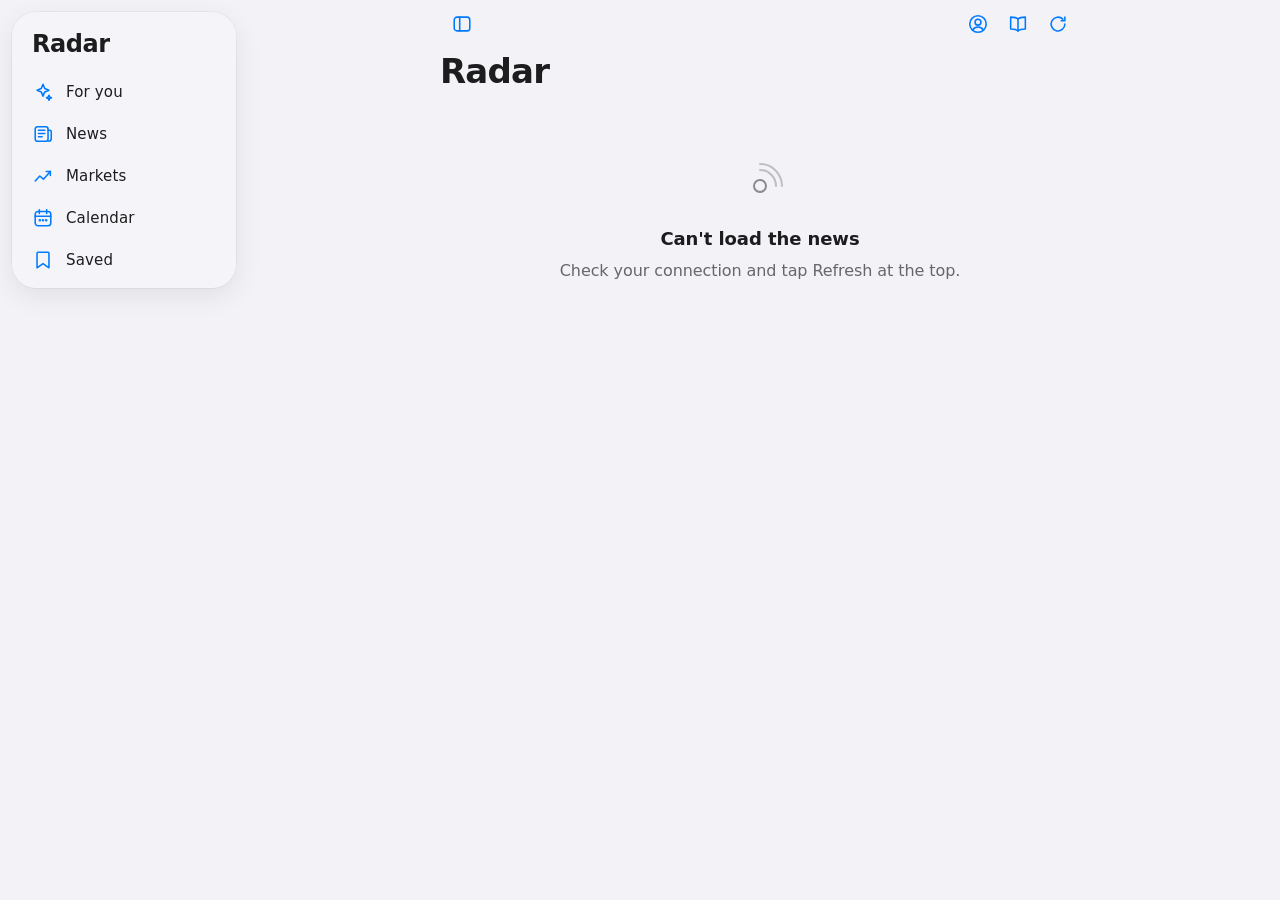
==== sito/index.html @ 222de19c "Radar: prima pubblicazione" ====
<!DOCTYPE html>
<html lang="it">
<head>
<meta charset="utf-8">
<meta name="viewport" content="width=device-width, initial-scale=1, viewport-fit=cover">
<meta name="theme-color" content="#f2f2f7">
<meta name="referrer" content="no-referrer">
<meta name="apple-mobile-web-app-capable" content="yes">
<meta name="mobile-web-app-capable" content="yes">
<meta name="apple-mobile-web-app-status-bar-style" content="default">
<meta name="apple-mobile-web-app-title" content="Radar">
<meta name="description" content="Finanza, economia, AI, tecnologia e scienza: le notizie che contano, scelte per te.">
<title>Radar</title>
<link rel="manifest" href="manifest.webmanifest">
<link rel="icon" href="icona.svg" type="image/svg+xml">
<link rel="apple-touch-icon" href="icona-180.png">
<link rel="stylesheet" href="stile.css">
<script>/* prima del disegno: se la barra laterale era chiusa, la pagina parte già senza */try{if(localStorage.getItem("radar.lateraleChiusa")==="true")document.documentElement.classList.add("senza-laterale")}catch(e){}
/* e già chiara o scura: "radar.aspetto" = chiaro | scuro, se manca segue il dispositivo (vedi aspetto in app.js) */(function(){var a=null;try{a=localStorage.getItem("radar.aspetto")}catch(e){}var s=a==="chiaro"||a==="scuro"?a:(matchMedia("(prefers-color-scheme: dark)").matches?"scuro":"chiaro");document.documentElement.setAttribute("data-aspetto",s);document.querySelector('meta[name="theme-color"]').setAttribute("content",s==="scuro"?"#000000":"#f2f2f7")})();</script>
</head>
<body>
<div class="app">
  <nav class="tabbar" id="sezioni" aria-label="Sezioni">
    <a class="tab premibile" href="#per-te" data-vista="per-te">
      <svg viewBox="0 0 24 24" fill="none" stroke="currentColor" stroke-width="1.7" stroke-linecap="round" stroke-linejoin="round" aria-hidden="true"><path d="M12 3.5l1.9 4.6 4.6 1.9-4.6 1.9L12 16.5l-1.9-4.6L5.5 10l4.6-1.9z"/><path d="M18.5 15.5l.8 1.9 1.9.8-1.9.8-.8 1.9-.8-1.9-1.9-.8 1.9-.8z"/></svg>
      <span>Per te</span>
    </a>
    <a class="tab premibile" href="#notizie" data-vista="notizie">
      <svg viewBox="0 0 24 24" fill="none" stroke="currentColor" stroke-width="1.7" stroke-linecap="round" stroke-linejoin="round" aria-hidden="true"><rect x="3.5" y="4" width="14" height="16" rx="2.5"/><path d="M17.5 8h2a1.5 1.5 0 0 1 1.5 1.5V17a3 3 0 0 1-3 3"/><path d="M7 8h7M7 11.5h7M7 15h4"/></svg>
      <span>Notizie</span>
    </a>
    <a class="tab premibile" href="#mercati" data-vista="mercati">
      <svg viewBox="0 0 24 24" fill="none" stroke="currentColor" stroke-width="1.7" stroke-linecap="round" stroke-linejoin="round" aria-hidden="true"><path d="M3.5 17.5l5-5.5 4 3.5 7.5-8.5"/><path d="M15.5 7h4.5v4.5"/></svg>
      <span>Mercati</span>
    </a>
    <a class="tab premibile" href="#agenda" data-vista="agenda">
      <svg viewBox="0 0 24 24" fill="none" stroke="currentColor" stroke-width="1.7" stroke-linecap="round" stroke-linejoin="round" aria-hidden="true"><rect x="3.5" y="5" width="17" height="15.5" rx="3"/><path d="M3.5 10h17M8 3v4M16 3v4"/><circle cx="8.5" cy="14.5" r=".6" fill="currentColor"/><circle cx="12" cy="14.5" r=".6" fill="currentColor"/><circle cx="15.5" cy="14.5" r=".6" fill="currentColor"/></svg>
      <span>Agenda</span>
    </a>
    <a class="tab premibile" href="#salvate" data-vista="salvate">
      <svg viewBox="0 0 24 24" fill="none" stroke="currentColor" stroke-width="1.7" stroke-linecap="round" stroke-linejoin="round" aria-hidden="true"><path d="M6.5 3.5h11a1 1 0 0 1 1 1v16l-6.5-4.5-6.5 4.5v-16a1 1 0 0 1 1-1z"/></svg>
      <span>Salvate</span>
    </a>
  </nav>

  <div class="colonna">
    <header class="barra" id="barra">
      <div class="barra-sx"></div>
      <div class="barra-titolo" id="barra-titolo" aria-hidden="true"></div>
      <div class="barra-azioni">
        <button class="tondo premibile" id="apri-profilo" aria-label="Il tuo Radar: temi, mercati e impostazioni" title="Il tuo Radar">
          <svg viewBox="0 0 24 24" fill="none" stroke="currentColor" stroke-width="1.7" stroke-linecap="round" stroke-linejoin="round" aria-hidden="true"><circle cx="12" cy="12" r="9"/><circle cx="12" cy="10" r="3.2"/><path d="M6.2 18.4c1.3-2.1 3.4-3.2 5.8-3.2s4.5 1.1 5.8 3.2"/></svg>
        </button>
        <button class="tondo premibile" id="apri-glossario" aria-label="Glossario" title="Glossario">
          <svg viewBox="0 0 24 24" fill="none" stroke="currentColor" stroke-width="1.7" stroke-linecap="round" stroke-linejoin="round" aria-hidden="true"><path d="M12 6.5C10.5 5 8 4.5 4 4.5v13c4 0 6.5.5 8 2 1.5-1.5 4-2 8-2v-13c-4 0-6.5.5-8 2z"/><path d="M12 6.5v13"/></svg>
        </button>
        <button class="tondo premibile" id="aggiorna" aria-label="Aggiorna" title="Aggiorna">
          <svg viewBox="0 0 24 24" fill="none" stroke="currentColor" stroke-width="1.7" stroke-linecap="round" stroke-linejoin="round" aria-hidden="true"><path d="M19.5 12a7.5 7.5 0 1 1-2.2-5.3"/><path d="M19.5 4.5v4h-4"/></svg>
        </button>
      </div>
    </header>
    <main id="vista" tabindex="-1"></main>
  </div>
</div>

<div class="velo" id="velo" hidden></div>
<section class="foglio" id="foglio" role="dialog" aria-modal="true" aria-labelledby="foglio-titolo" tabindex="-1" hidden>
  <div class="presa" aria-hidden="true"></div>
  <div class="testa-foglio">
    <h2 id="foglio-titolo"></h2>
    <button class="chiudi premibile" id="chiudi-foglio" aria-label="Chiudi">
      <svg viewBox="0 0 14 14" fill="none" stroke="currentColor" stroke-width="2" stroke-linecap="round" aria-hidden="true"><path d="M3 3l8 8M11 3l-8 8"/></svg>
    </button>
  </div>
  <div class="contenuto" id="foglio-contenuto"></div>
</section>

<div class="avviso" id="avviso" role="status" aria-live="polite"><span id="avviso-testo"></span><button id="avviso-azione" hidden>Annulla</button></div>

<script src="app.js" type="module"></script>
</body>
</html>
---- sito/stile.css ----
/* Radar · stile
   Colori di sistema Apple (chiaro/scuro), font di sistema, materiali traslucidi per le barre.
   Chiaro o scuro lo decide l'attributo data-aspetto su <html> ("chiaro" | "scuro"), messo già prima del disegno
   da index.html: in Tu → Aspetto si sceglie Automatico (segue il dispositivo), Chiaro o Scuro.
   Per una regola solo-scura si scrive :root[data-aspetto="scuro"] …, non @media (prefers-color-scheme).
   Tutte le misure in rem: se il telefono ha il testo più grande, cresce anche l'impaginazione. */

:root {
  color-scheme: light;
  --bg: #f2f2f7;
  --card: #ffffff;
  --card-premuta: #e9e9ee;
  --riempi: rgba(120, 120, 128, 0.12);
  --riempi-2: rgba(120, 120, 128, 0.2);
  --testo: #1d1d1f;
  --testo-2: #66666b;
  --testo-3: #8a8a8f;
  --sep: rgba(60, 60, 67, 0.16);
  --accento: #007aff;
  --accento-tinta: rgba(0, 122, 255, 0.1);
  --su: #1f8a3c;
  --su-tinta: rgba(52, 199, 89, 0.14);
  --giu: #d70015;
  --giu-tinta: rgba(255, 59, 48, 0.12);
  --materiale: rgba(246, 246, 249, 0.74);
  --materiale-bordo: rgba(0, 0, 0, 0.08);
  --ombra-card: 0 1px 2px rgba(0, 0, 0, 0.04), 0 0 0 0.5px rgba(0, 0, 0, 0.04);
  --ombra-foglio: 0 -10px 40px rgba(0, 0, 0, 0.18);
  --finanza: #248a3d;
  --economia: #c93400;
  --ai: #5e5ce6;
  --tech: #0071a4;
  --scienza: #d30f45;
  --salva: #007aff;
  --nascondi: #8e8e93;

  --font: -apple-system, BlinkMacSystemFont, "SF Pro Text", "Segoe UI Variable Text", "Segoe UI", system-ui, sans-serif;
  --font-titoli: -apple-system, BlinkMacSystemFont, "SF Pro Display", "Segoe UI Variable Display", "Segoe UI", system-ui, sans-serif;
  --raggio: 1.125rem;
  --colonna: 42rem;
  --tabbar-h: 3.25rem;
  --curva: cubic-bezier(0.2, 0.8, 0.2, 1);
}

:root[data-aspetto="scuro"] {
    color-scheme: dark;
    --bg: #000000;
    --card: #1c1c1e;
    --card-premuta: #2c2c2e;
    --riempi: rgba(118, 118, 128, 0.24);
    --riempi-2: rgba(118, 118, 128, 0.36);
    --testo: #f5f5f7;
    --testo-2: #a1a1a6;
    --testo-3: #7c7c80;
    --sep: rgba(84, 84, 88, 0.55);
    --accento: #0a84ff;
    --accento-tinta: rgba(10, 132, 255, 0.18);
    --su: #30d158;
    --su-tinta: rgba(48, 209, 88, 0.16);
    --giu: #ff453a;
    --giu-tinta: rgba(255, 69, 58, 0.16);
    --materiale: rgba(22, 22, 24, 0.72);
    --materiale-bordo: rgba(255, 255, 255, 0.08);
    --ombra-card: none;
    --ombra-foglio: 0 -10px 40px rgba(0, 0, 0, 0.6);
    --finanza: #30d158;
    --economia: #ff9f0a;
    --ai: #7d7aff;
    --tech: #64d2ff;
    --scienza: #ff6482;
    --salva: #0a84ff;
    --nascondi: #636366;
}

* { box-sizing: border-box; }
html { -webkit-text-size-adjust: 100%; text-size-adjust: 100%; }
body {
  margin: 0;
  background: var(--bg);
  color: var(--testo);
  font: 1rem/1.47 var(--font);
  letter-spacing: -0.005em;
  -webkit-font-smoothing: antialiased;
  -webkit-tap-highlight-color: transparent;
  overscroll-behavior-y: none;
}
button, input { font: inherit; color: inherit; letter-spacing: inherit; }
button { background: none; border: 0; padding: 0; cursor: pointer; }
a { color: inherit; text-decoration: none; }
svg { display: block; }
[hidden] { display: none !important; }
:focus-visible { outline: 2px solid var(--accento); outline-offset: 2px; border-radius: 6px; }
.sr { position: absolute; width: 1px; height: 1px; overflow: hidden; clip: rect(0 0 0 0); white-space: nowrap; }

/* Risposta immediata alla pressione: entra subito, esce morbida */
.premibile { transition: transform 160ms var(--curva), background-color 160ms var(--curva), opacity 160ms var(--curva); }
.premibile:active { transform: scale(0.97); transition-duration: 0ms; }

/* ---------- struttura ---------- */

.colonna {
  max-width: var(--colonna);
  margin: 0 auto;
  padding: 0 1rem calc(var(--tabbar-h) + env(safe-area-inset-bottom) + 2rem);
  padding-left: max(1rem, env(safe-area-inset-left));
  padding-right: max(1rem, env(safe-area-inset-right));
}

/* Barra in alto: materiale traslucido, appare solo quando il contenuto ci scorre sotto */
.barra {
  position: sticky;
  top: 0;
  z-index: 20;
  margin: 0 -1rem;
  padding: calc(env(safe-area-inset-top) + 0.375rem) 1.25rem 0.375rem;
  display: grid;
  grid-template-columns: 1fr auto 1fr;
  align-items: center;
  min-height: calc(env(safe-area-inset-top) + 2.75rem);
}
/* Quando il contenuto ci scorre sotto, compare una capsula di materiale che galleggia, larga come le schede
   (bordo a 1rem). Le estremità sono concentriche ai pulsanti tondi: centro a 1.25rem + 1.125rem, raggio 1.375rem. */
.barra::before {
  content: "";
  position: absolute; z-index: -1;
  top: calc(env(safe-area-inset-top) + 0.125rem); bottom: 0.125rem; left: 1rem; right: 1rem;
  border-radius: 1.375rem;
  background: var(--materiale);
  -webkit-backdrop-filter: blur(20px) saturate(180%);
  backdrop-filter: blur(20px) saturate(180%);
  box-shadow: 0 0 0 0.5px var(--materiale-bordo), 0 4px 16px rgba(0, 0, 0, 0.08);
  opacity: 0;
  transform: scale(0.98);
  transition: opacity 200ms var(--curva), transform 200ms var(--curva);
  pointer-events: none;
}
.barra.sopra::before { opacity: 1; transform: none; }
.barra-titolo {
  grid-column: 2;
  font: 600 1.0625rem/1.2 var(--font-titoli);
  letter-spacing: -0.015em;
  opacity: 0;
  transform: translateY(0.25rem);
  transition: opacity 180ms var(--curva), transform 180ms var(--curva);
  white-space: nowrap;
}
.barra.compatta .barra-titolo { opacity: 1; transform: none; }
.barra-azioni { grid-column: 3; justify-self: end; display: flex; gap: 0.25rem; }
.barra-sx { grid-column: 1; justify-self: start; display: flex; }
.tondo {
  width: 2.25rem; height: 2.25rem;
  display: grid; place-items: center;
  border-radius: 50%;
  color: var(--accento);
}
.tondo:hover { background: var(--riempi); }
.tondo svg { width: 1.375rem; height: 1.375rem; }
.tondo.gira svg { animation: gira 0.9s linear infinite; }
@keyframes gira { to { transform: rotate(360deg); } }

/* Titolo grande, come le app di sistema: tracking negativo, interlinea stretta */
.intestazione { padding: 0.25rem 0 1rem; }
.intestazione h1 {
  margin: 0;
  font: 700 2.125rem/1.12 var(--font-titoli);
  letter-spacing: -0.024em;
}
.intestazione p { margin: 0.25rem 0 0; color: var(--testo-2); font-size: 0.9375rem; }
.intestazione .data { display: inline-block; }
.intestazione .data::first-letter { text-transform: uppercase; }

h2.sezione {
  display: flex; align-items: baseline; justify-content: space-between; gap: 1rem;
  margin: 1.75rem 0 0.75rem;
  font: 700 1.375rem/1.2 var(--font-titoli);
  letter-spacing: -0.018em;
}
h2.sezione .link { font: 400 0.9375rem/1 var(--font); letter-spacing: 0; color: var(--accento); }
h3.giorno {
  margin: 1.5rem 0 0.5rem 0.25rem;
  font-size: 0.8125rem; font-weight: 600;
  text-transform: uppercase; letter-spacing: 0.04em;
  color: var(--testo-2);
}

/* ---------- barra delle schede ---------- */

.tabbar {
  position: fixed; left: 0; right: 0; bottom: 0; z-index: 30;
  display: flex; justify-content: space-around;
  padding: 0.25rem max(0.5rem, env(safe-area-inset-right)) calc(env(safe-area-inset-bottom) + 0.25rem) max(0.5rem, env(safe-area-inset-left));
  background: var(--materiale);
  -webkit-backdrop-filter: blur(20px) saturate(180%);
  backdrop-filter: blur(20px) saturate(180%);
  border-top: 0.5px solid var(--materiale-bordo);
}
.tab {
  flex: 1; max-width: 6rem;
  display: flex; flex-direction: column; align-items: center; gap: 0.125rem;
  padding: 0.3125rem 0 0.125rem;
  color: var(--testo-3);
  font-size: 0.65625rem; font-weight: 500; letter-spacing: 0.01em;
  border-radius: 0.75rem;
}
.tab svg { width: 1.625rem; height: 1.625rem; }
.tab[aria-current="page"] { color: var(--accento); }
.tab { position: relative; }
.tab .pallino {
  position: absolute; top: 0.125rem; left: calc(50% + 0.375rem);
  min-width: 1.0625rem; height: 1.0625rem; padding: 0 0.3125rem;
  border-radius: 1rem; background: var(--accento); color: #fff;
  font-size: 0.6875rem; font-weight: 600; line-height: 1.0625rem; text-align: center;
}

/* Su PC e iPad in orizzontale le schede stanno a sinistra, in un pannello di materiale che galleggia come la
   capsula della barra in alto: staccato dai bordi, alto quanto il suo contenuto, spigoli molto tondi. Le schede
   dentro hanno il raggio concentrico: 1.5rem del pannello meno 0.5rem di margine = 1rem. */
@media (min-width: 64rem) {
  .tabbar {
    top: calc(env(safe-area-inset-top) + 0.75rem); bottom: auto; left: 0.75rem; right: auto; width: 14rem;
    flex-direction: column; justify-content: flex-start; gap: 0.125rem;
    padding: 1rem 0.5rem 0.5rem;
    border: 0;
    border-radius: 1.5rem;
    box-shadow: 0 0 0 0.5px var(--materiale-bordo), 0 8px 28px rgba(0, 0, 0, 0.08);
  }
  :root[data-aspetto="scuro"] .tabbar { box-shadow: 0 0 0 0.5px var(--materiale-bordo), 0 8px 28px rgba(0, 0, 0, 0.5); }
  .tabbar::before {
    content: "Radar";
    padding: 0.25rem 0.75rem 0.875rem;
    font: 700 1.5rem/1 var(--font-titoli); letter-spacing: -0.02em; color: var(--testo);
  }
  .tab {
    flex: none; max-width: none;
    flex-direction: row; gap: 0.75rem;
    padding: 0.5625rem 0.75rem;
    border-radius: 1rem;
    font-size: 0.9375rem; color: var(--testo);
  }
  .tab svg { width: 1.375rem; height: 1.375rem; color: var(--accento); }
  .tab:hover { background: var(--riempi); }
  .tab[aria-current="page"] { background: var(--accento); color: #fff; }
  .tab[aria-current="page"] svg { color: #fff; }
  .tab .pallino { position: static; margin: 0 0 0 auto; background: var(--riempi-2); color: var(--testo); }
  .tab[aria-current="page"] .pallino { background: rgba(255,255,255,0.25); color: #fff; }
  .app { padding-left: 15rem; }
  .colonna { padding-bottom: 3rem; }

  /* barra laterale nascosta: scivola fuori a sinistra e il contenuto si prende tutto lo spazio */
  .senza-laterale .tabbar { transform: translateX(calc(-100% - 1rem)); visibility: hidden; }
  .senza-laterale .app { padding-left: 0; }
  .anima-laterale .tabbar { transition: transform 300ms var(--curva), visibility 0s linear 0s; }
  .anima-laterale.senza-laterale .tabbar { transition: transform 300ms var(--curva), visibility 0s linear 300ms; }
  .anima-laterale .app { transition: padding-left 300ms var(--curva); }
  .senza-laterale .foglio { left: 0; }
  .senza-laterale .avviso { left: 50%; }
}
.solo-largo { display: none; }
@media (min-width: 64rem) { .solo-largo { display: grid; } }

/* Sul telefono (e sull'iPad in verticale) le schede stanno in una capsula di materiale che galleggia sopra il
   contenuto, come quella in alto: staccata dai bordi (1rem, come le schede), stretta al centro sugli schermi larghi,
   spigoli tondi quanto metà della sua altezza. Mentre scorri giù si fa da parte. */
@media (max-width: 63.999rem) {
  :root { --tabbar-h: 3.625rem; --tabbar-staccata: 0.5rem; }
  .tabbar {
    left: 0; right: 0; margin: 0 auto;
    bottom: calc(env(safe-area-inset-bottom) + var(--tabbar-staccata));
    width: min(calc(100% - 2rem - env(safe-area-inset-left) - env(safe-area-inset-right)), 28rem);
    height: var(--tabbar-h);
    padding: 0.25rem 0.375rem;
    border-top: 0;
    border-radius: calc(var(--tabbar-h) / 2);
    box-shadow: 0 0 0 0.5px var(--materiale-bordo), 0 8px 28px rgba(0, 0, 0, 0.12);
    align-items: stretch;
    transition: transform 260ms var(--curva);
  }
  :root[data-aspetto="scuro"] .tabbar { box-shadow: 0 0 0 0.5px var(--materiale-bordo), 0 8px 28px rgba(0, 0, 0, 0.55); }
  .tab { justify-content: center; border-radius: calc(var(--tabbar-h) / 2 - 0.25rem); }
  .tabbar-via .tabbar { transform: translateY(calc(100% + env(safe-area-inset-bottom) + var(--tabbar-staccata) + 1rem)); }
  .colonna { padding-bottom: calc(var(--tabbar-h) + var(--tabbar-staccata) + env(safe-area-inset-bottom) + 2rem); }
  html .avviso { bottom: calc(var(--tabbar-h) + var(--tabbar-staccata) + env(safe-area-inset-bottom) + 0.75rem); transition: bottom 260ms var(--curva); }
  .tabbar-via .avviso { bottom: calc(env(safe-area-inset-bottom) + 0.75rem); }
}

/* ---------- vista che entra ---------- */

.vista-entra { animation: entra 320ms var(--curva) both; }
@keyframes entra { from { opacity: 0; transform: translateY(0.5rem); } }

/* ---------- schede notizia ---------- */

.lista { display: flex; flex-direction: column; gap: 0.625rem; }
.card {
  position: relative;
  border-radius: var(--raggio);
  touch-action: pan-y;           /* lo scorrimento verticale resta al browser, l'orizzontale è nostro */
  isolation: isolate;
}
.card .dietro {
  position: absolute; inset: 0; z-index: -1;
  border-radius: var(--raggio);
  display: flex; align-items: center; justify-content: space-between;
  padding: 0 1.5rem;
  color: #fff; font-weight: 600; font-size: 0.9375rem;
  background: var(--salva);
  opacity: 0;
}
.card[data-lato="salva"] .dietro { opacity: 1; background: var(--salva); }
.card[data-lato="nascondi"] .dietro { opacity: 1; background: var(--nascondi); }
.card .dietro span { display: flex; align-items: center; gap: 0.5rem; transform: scale(calc(0.8 + 0.2 * var(--p, 0))); opacity: calc(0.4 + 0.6 * var(--p, 0)); transition: transform 120ms var(--curva); }
.card .dietro svg { width: 1.375rem; height: 1.375rem; }
.card[data-lato="salva"] .dietro .az-nascondi, .card[data-lato="nascondi"] .dietro .az-salva { visibility: hidden; }
.card.oltre .dietro span { transform: scale(1.12); }

.pannello {
  position: relative;
  background: var(--card);
  border-radius: var(--raggio);
  box-shadow: var(--ombra-card);
  padding: 0.875rem 1rem 0.9375rem;
  cursor: pointer;
  will-change: transform;
  transition: background-color 160ms var(--curva);
}
.pannello:active { background: var(--card-premuta); transition-duration: 0ms; }
.card-testa {
  display: flex; align-items: center; gap: 0.375rem;
  font-size: 0.8125rem; color: var(--testo-2);
  margin-bottom: 0.375rem;
  min-width: 0;
}
.mono {
  flex: none;
  width: 1.25rem; height: 1.25rem; border-radius: 0.375rem;
  display: grid; place-items: center;
  font-size: 0.6875rem; font-weight: 700; color: #fff;
  background: var(--c, var(--testo-3));
}
/* il logo vero sta su una piastrella bianca, come le icone delle app: così i loghi scuri si vedono anche al buio */
.mono.logo { background: #fff; overflow: hidden; box-shadow: 0 0 0 0.5px rgba(0, 0, 0, 0.12); }
.mono.logo img { width: 100%; height: 100%; object-fit: contain; display: block; }
.card-testa .fonte { font-weight: 600; color: var(--testo); white-space: nowrap; overflow: hidden; text-overflow: ellipsis; }
.card-testa time { white-space: nowrap; }
.etichetta {
  font-size: 0.625rem; font-weight: 700; letter-spacing: 0.04em;
  padding: 0.0625rem 0.3125rem; border-radius: 0.3125rem;
  background: var(--riempi); color: var(--testo-2);
}
.card-testa .segno { display: none; margin-left: auto; color: var(--salva); flex: none; }
.card-testa .segno svg { width: 1rem; height: 1rem; }
/* segnalibro sempre in vista sul telefono: 44 px da toccare, ma non allarga la riga */
.salva-tocco {
  position: relative; z-index: 1; flex: none;
  width: 2.75rem; height: 2.75rem; margin: -0.75rem -0.75rem -0.75rem auto;
  display: grid; place-items: center;
  color: var(--testo-3); border-radius: 50%;
}
.salva-tocco svg { width: 1.125rem; height: 1.125rem; transition: transform 160ms var(--curva); }
.salva-tocco:active svg { transform: scale(0.85); transition-duration: 0ms; }
.salva-tocco[aria-pressed="true"] { color: var(--salva); }
@media (hover: hover) and (pointer: fine) {
  .salva-tocco { display: none; }
  .card-testa .segno { display: inline-flex; }
}
.card-riga { display: flex; gap: 0.875rem; align-items: flex-start; }
.card-testi { flex: 1; min-width: 0; }
.card h3 {
  margin: 0;
  font: 600 1.0625rem/1.3 var(--font-titoli);
  letter-spacing: -0.012em;
  text-wrap: pretty;
}
.card h3 a::after { content: ""; position: absolute; inset: 0; border-radius: var(--raggio); }  /* tutta la scheda è il link */
.card p.sommario {
  margin: 0.3125rem 0 0;
  font-size: 0.9375rem; line-height: 1.42; color: var(--testo-2);
  display: -webkit-box; -webkit-line-clamp: 3; -webkit-box-orient: vertical; overflow: hidden;
}
.thumb {
  flex: none;
  width: 5.25rem; height: 5.25rem; border-radius: 0.75rem;
  object-fit: cover; background: var(--riempi);
}
.card.letta h3 { color: var(--testo-2); }
.card.letta .thumb { opacity: 0.6; }

.temi { display: flex; flex-wrap: wrap; gap: 0.375rem; margin-top: 0.625rem; position: relative; z-index: 1; }
.tema, .parola {
  display: inline-flex; align-items: center; gap: 0.25rem;
  font-size: 0.75rem; font-weight: 600; line-height: 1;
  padding: 0.3125rem 0.5rem; border-radius: 1rem;
}
.tema { background: var(--accento-tinta); color: var(--accento); }
.parola { background: var(--riempi); color: var(--testo-2); }

/* lo stesso fatto su altre testate: sopra il link della scheda, così si toccano da sole */
.anche { position: relative; z-index: 1; margin-top: 0.625rem; font-size: 0.8125rem; line-height: 1.5; color: var(--testo-3); }
.anche a { color: var(--testo-2); font-weight: 600; padding: 0.25rem 0; }
.anche a:hover { color: var(--accento); }
.anche .etichetta { margin-left: 0.25rem; vertical-align: 0.0625rem; }

/* ---------- la notizia, nel foglio dal basso ---------- */
/* le tendine: chiuse mostrano titolo e anteprima; si aprono crescendo in altezza */
/* nel foglio (bianco) le tendine sono un riquadro grigio, come i gruppi di Il tuo Radar */
.tendine { background: var(--riempi); border-radius: 0.875rem; margin: 0 0 1.5rem; overflow: hidden; }
:root[data-aspetto="chiaro"] .tendine { background: var(--bg); }
.tendina + .tendina { border-top: 0.5px solid var(--sep); }
.tendina-testa { width: 100%; display: flex; align-items: center; gap: 0.75rem; padding: 0.8125rem 0.875rem; text-align: left; }
.tendina-testa .chevron { flex: none; width: 0.875rem; height: 0.875rem; color: var(--testo-3); transform: rotate(90deg); transition: transform 300ms var(--curva); }
.tendina-testa[aria-expanded="true"] .chevron { transform: rotate(-90deg); }
.tendina-testa[aria-expanded="true"] .d { display: none; }   /* aperta, l'anteprima non serve più */
.tendina-corpo { display: grid; grid-template-rows: 0fr; visibility: hidden; transition: grid-template-rows 300ms var(--curva), visibility 0s linear 300ms; }
.tendina.aperta .tendina-corpo { grid-template-rows: 1fr; visibility: visible; transition: grid-template-rows 300ms var(--curva), visibility 0s; }
.tendina-corpo > div { overflow: hidden; min-height: 0; }
/* dentro una tendina aperta le righe rientrano: si vede che sono "dentro", non tendine anche loro */
.tendina-corpo .riga-parola, .tendina-corpo .riga-altra { padding-left: 1.75rem; border-top: 0.5px solid var(--sep); }
.tendina-pad { padding: 0 0.875rem 0.875rem 1.75rem; }
.tendina-testo { margin: 0 0 0.625rem; font-size: 0.9375rem; line-height: 1.45; color: var(--testo-2); }
.tendina-pad .temi { margin: 0 0 0.75rem; }
.link-piccolo { color: var(--accento); font-size: 0.9375rem; padding: 0.25rem 0; }
@media (prefers-reduced-motion: reduce) {
  .tendina-corpo, .tendina.aperta .tendina-corpo, .tendina-testa .chevron { transition: none; }
}

.notizia-foto {
  display: block; width: 100%; aspect-ratio: 16 / 9; object-fit: cover;
  border-radius: 0.875rem; background: var(--riempi); margin: 0 0 1rem;
}
.notizia .card-testa { margin-bottom: 0.5rem; }
.notizia-titolo { margin: 0 0 1.25rem; font: 700 1.375rem/1.25 var(--font-titoli); letter-spacing: -0.018em; text-wrap: pretty; }
.notizia-testo { margin: 0 0.25rem 1.5rem; font-size: 1.0625rem; line-height: 1.5; }
.notizia-testo.vuoto { color: var(--testo-2); font-size: 0.9375rem; }
.nota-traduzione { margin: -1rem 0.25rem 1.5rem; font-size: 0.8125rem; color: var(--testo-3); }
.nota-traduzione .link-piccolo { font-size: 0.8125rem; padding: 0.25rem 0; }
.riga-parola, .riga-altra {
  width: 100%; display: flex; align-items: center; gap: 0.75rem;
  padding: 0.75rem 0.875rem; text-align: left;
}
.riga-parola + .riga-parola, .riga-altra + .riga-altra { border-top: 0.5px solid var(--sep); }
.riga-parola .freccia, .riga-altra .freccia { flex: none; width: 0.875rem; height: 0.875rem; color: var(--testo-3); }
.testi-parola { flex: 1; min-width: 0; display: flex; flex-direction: column; gap: 0.125rem; }
.testi-parola .t { font-weight: 600; font-size: 0.9375rem; }
.testi-parola .d { font-size: 0.875rem; line-height: 1.4; color: var(--testo-2); display: -webkit-box; -webkit-line-clamp: 2; -webkit-box-orient: vertical; overflow: hidden; }
a.bottone-primario { display: flex; align-items: center; justify-content: center; gap: 0.5rem; text-align: center; }
.bottone-primario svg { width: 1.125rem; height: 1.125rem; flex: none; }
.notizia-azioni { display: flex; flex-direction: column; gap: 0.625rem; }
.riga-due { display: flex; gap: 0.625rem; }
.bottone-secondario {
  flex: 1; display: flex; align-items: center; justify-content: center; gap: 0.5rem;
  padding: 0.8125rem 1rem; border-radius: 0.875rem;
  background: var(--riempi); color: var(--accento); font-size: 1rem; font-weight: 600;
}
.bottone-secondario svg { width: 1.125rem; height: 1.125rem; }
.bottone-secondario[aria-pressed="true"] { color: var(--salva); }
.definizione .vedi + .vedi { margin-left: 1.25rem; }
.parola svg { width: 0.75rem; height: 0.75rem; }

/* parola del glossario dentro il testo: sottolineata a puntini, si tocca */
.g {
  display: inline; position: relative; z-index: 1;
  font: inherit; line-height: inherit; vertical-align: baseline;
  color: inherit;
  text-decoration: underline dotted;
  text-decoration-color: var(--testo-3);
  text-underline-offset: 0.2em;
  cursor: help;
  border-radius: 0.25rem;
}
.g:hover { color: var(--accento); text-decoration-color: var(--accento); }
.parola, .bottoni-card button { position: relative; z-index: 1; }

/* sul computer: salva e nascondi compaiono al passaggio del mouse */
.bottoni-card { display: none; }
@media (hover: hover) and (pointer: fine) {
  .bottoni-card {
    display: flex; gap: 0.25rem;
    position: absolute; top: 0.5rem; right: 0.5rem; z-index: 2;
    padding: 0.125rem;
    border-radius: 1rem;
    background: var(--materiale);
    -webkit-backdrop-filter: blur(12px); backdrop-filter: blur(12px);
    box-shadow: 0 0 0 0.5px var(--materiale-bordo), 0 2px 8px rgba(0,0,0,0.08);
    opacity: 0; transform: scale(0.96);
    transition: opacity 140ms var(--curva), transform 140ms var(--curva);
  }
  .card:hover .bottoni-card, .card:focus-within .bottoni-card { opacity: 1; transform: none; }
  .bottoni-card button { width: 1.875rem; height: 1.875rem; display: grid; place-items: center; border-radius: 50%; color: var(--testo-2); }
  .bottoni-card button:hover { background: var(--riempi); color: var(--testo); }
  .bottoni-card button[aria-pressed="true"] { color: var(--salva); }
  .bottoni-card svg { width: 1.0625rem; height: 1.0625rem; }
}

.fine-lista { text-align: center; color: var(--testo-3); font-size: 0.875rem; padding: 2rem 1rem 0.5rem; }
.vuoto {
  text-align: center; padding: 3.5rem 1.5rem; color: var(--testo-2);
}
.vuoto svg { width: 3rem; height: 3rem; margin: 0 auto 1rem; color: var(--testo-3); }
.vuoto strong { display: block; color: var(--testo); font-size: 1.125rem; margin-bottom: 0.375rem; }

/* ---------- mercati ---------- */

.striscia {
  display: flex; gap: 0.625rem;
  overflow-x: auto; scroll-snap-type: x mandatory;
  margin: 0 -1rem; padding: 0.125rem 1rem 0.25rem;
  scrollbar-width: none;
}
.striscia::-webkit-scrollbar { display: none; }
.mini {
  flex: none; width: 9.25rem;
  scroll-snap-align: start; scroll-margin-left: 1rem;
  background: var(--card); border-radius: 1rem; box-shadow: var(--ombra-card);
  padding: 0.75rem 0.75rem 0.625rem;
  text-align: left;
}
.mini .nome { font-size: 0.75rem; font-weight: 600; color: var(--testo-2); white-space: nowrap; overflow: hidden; text-overflow: ellipsis; }
.mini .prezzo { font: 600 1.0625rem/1.25 var(--font-titoli); letter-spacing: -0.01em; margin-top: 0.125rem; font-variant-numeric: tabular-nums; }
.mini .spark { margin-top: 0.375rem; width: 100%; height: 1.75rem; }
.mini.tuo, .titolo-mercato.tuo { outline: 1.5px solid var(--accento); outline-offset: -1.5px; }
@media (min-width: 64rem) {
  .striscia { flex-wrap: wrap; overflow: visible; margin: 0; padding: 0; }
  .mini { width: calc((100% - 4 * 0.625rem) / 5); }
}

.var {
  display: inline-block;
  font-size: 0.8125rem; font-weight: 600; font-variant-numeric: tabular-nums;
  padding: 0.125rem 0.375rem; border-radius: 0.375rem;
}
.var.su { color: var(--su); background: var(--su-tinta); }
.var.giu { color: var(--giu); background: var(--giu-tinta); }
.var.pari { color: var(--testo-2); background: var(--riempi); }
.linea { fill: none; stroke-width: 1.5; stroke-linejoin: round; stroke-linecap: round; }
.grafico .linea { stroke-width: 2; }
.spark .base { stroke: var(--sep); stroke-dasharray: 2 3; }
.su-c { stroke: var(--su); color: var(--su); }
.giu-c { stroke: var(--giu); color: var(--giu); }

.griglia-mercati { display: grid; gap: 0.625rem; }
@media (min-width: 40rem) { .griglia-mercati { grid-template-columns: 1fr 1fr; } }
.titolo-mercato {
  background: var(--card); border-radius: var(--raggio); box-shadow: var(--ombra-card);
  padding: 0.875rem 1rem 0.75rem;
}
.titolo-mercato .riga1 { display: flex; justify-content: space-between; align-items: baseline; gap: 0.75rem; }
.titolo-mercato .nome { font-weight: 600; font-size: 0.9375rem; }
.titolo-mercato .simbolo { font-size: 0.75rem; color: var(--testo-3); margin-top: 0.0625rem; }
.titolo-mercato .prezzo { font: 600 1.25rem/1.2 var(--font-titoli); letter-spacing: -0.015em; font-variant-numeric: tabular-nums; text-align: right; }
.titolo-mercato .riga2 { display: flex; justify-content: space-between; align-items: center; margin-top: 0.25rem; font-size: 0.8125rem; color: var(--testo-2); }
.titolo-mercato .variazione { display: flex; justify-content: flex-end; align-items: center; gap: 0.375rem; margin-top: 0.125rem; font-size: 0.75rem; color: var(--testo-3); white-space: nowrap; }
.titolo-mercato .oggi { white-space: nowrap; }
.titolo-mercato .oggi .var { font-size: 0.75rem; }
.grafico { width: 100%; height: 5.5rem; margin-top: 0.625rem; overflow: visible; }
.grafico .area { opacity: 0.16; stroke: none; }
.grafico .etichetta-asse { font-size: 0.625rem; fill: var(--testo-3); font-variant-numeric: tabular-nums; }
.grafico .base { stroke: var(--sep); stroke-dasharray: 2 3; }
.nota { color: var(--testo-3); font-size: 0.8125rem; line-height: 1.45; margin: 1.25rem 0.25rem 0; }
.nota a { color: var(--accento); }

/* ---------- controllo a segmenti (con indicatore a molla) ---------- */

.segmenti {
  position: relative;
  display: grid; grid-auto-flow: column; grid-auto-columns: 1fr;
  padding: 0.125rem;
  border-radius: 0.5625rem;
  background: var(--riempi);
  margin-bottom: 1rem;
}
.segmenti .indicatore {
  position: absolute; top: 0.125rem; bottom: 0.125rem; left: 0;
  border-radius: 0.4375rem;
  background: var(--card);
  box-shadow: 0 3px 8px rgba(0,0,0,0.12), 0 3px 1px rgba(0,0,0,0.04);
  will-change: transform, width;
}
:root[data-aspetto="scuro"] .segmenti .indicatore { background: #636366; }
.segmenti button {
  position: relative; z-index: 1;
  padding: 0.375rem 0.5rem;
  font-size: 0.8125rem; font-weight: 500;
  border-radius: 0.4375rem;
  transition: font-weight 0ms;
}
.segmenti button[aria-pressed="true"] { font-weight: 600; }
.segmenti.piccoli { display: inline-grid; margin: 0; }
.segmenti.piccoli button { padding: 0.25rem 0.625rem; font-size: 0.75rem; }

/* ---------- ricerca ---------- */

.cerca {
  display: flex; align-items: center; gap: 0.375rem;
  background: var(--riempi); border-radius: 0.625rem;
  padding: 0 0.5rem; margin-bottom: 0.75rem;
  color: var(--testo-3);
}
.cerca svg { width: 1.0625rem; height: 1.0625rem; flex: none; }
.cerca input {
  flex: 1; min-width: 0;
  border: 0; background: none; outline: none;
  padding: 0.5rem 0; font-size: 1.0625rem; color: var(--testo);
}
.cerca input::placeholder { color: var(--testo-3); }
.cerca input::-webkit-search-cancel-button { display: none; }

/* ---------- riga "prossimo appuntamento" e agenda ---------- */

.prossimo {
  display: flex; align-items: center; gap: 0.875rem; width: 100%;
  margin-top: 0.75rem;
  background: var(--card); border-radius: var(--raggio); box-shadow: var(--ombra-card);
  padding: 0.75rem 1rem; text-align: left;
}
.prossimo .cosa { flex: 1; min-width: 0; }
.prossimo .sopratitolo { font-size: 0.75rem; font-weight: 600; color: var(--testo-2); text-transform: uppercase; letter-spacing: 0.04em; }
.prossimo .tit { font-weight: 600; font-size: 0.9375rem; margin-top: 0.0625rem; }
.prossimo .quando { font-size: 0.8125rem; color: var(--testo-2); }
.prossimo .freccia { color: var(--testo-3); width: 0.875rem; height: 0.875rem; }

.calendario {
  flex: none; align-self: flex-start;
  width: 3rem; border-radius: 0.625rem; overflow: hidden;
  background: var(--card); box-shadow: 0 0 0 0.5px var(--sep);
  text-align: center;
}
.calendario .mese { display: block; background: var(--c, var(--accento)); color: #fff; font-size: 0.625rem; font-weight: 700; letter-spacing: 0.05em; text-transform: uppercase; padding: 0.125rem 0; }
.calendario .num { display: block; font: 600 1.25rem/1.5 var(--font-titoli); font-variant-numeric: tabular-nums; }

.filtri { display: flex; gap: 0.5rem; overflow-x: auto; margin: 0 -1rem 0.5rem; padding: 0 1rem 0.25rem; scrollbar-width: none; }
.filtri::-webkit-scrollbar { display: none; }
.filtro {
  flex: none;
  padding: 0.375rem 0.875rem; border-radius: 1rem;
  background: var(--riempi); font-size: 0.875rem; font-weight: 500;
}
.filtro[aria-pressed="true"] { background: var(--testo); color: var(--bg); }

.evento {
  display: flex; gap: 0.875rem;
  background: var(--card); border-radius: var(--raggio); box-shadow: var(--ombra-card);
  padding: 0.875rem 1rem;
}
.evento .corpo { flex: 1; min-width: 0; }
.evento .riga-su { display: flex; align-items: center; gap: 0.375rem; flex-wrap: wrap; font-size: 0.8125rem; color: var(--testo-2); }
.evento .tipo { font-weight: 700; color: var(--c); }
.evento h4 { margin: 0.125rem 0 0; font: 600 1rem/1.3 var(--font-titoli); letter-spacing: -0.01em; }
.evento p { margin: 0.25rem 0 0; font-size: 0.875rem; line-height: 1.42; color: var(--testo-2); }
.evento .manca { margin-left: auto; font-weight: 600; color: var(--testo); white-space: nowrap; }
.evento.vicino .manca { color: var(--accento); }
.badge-incerto { font-size: 0.6875rem; font-weight: 600; color: var(--economia); }

/* ---------- foglio dal basso (glossario, interessi) ---------- */

.velo {
  position: fixed; inset: 0; z-index: 40;
  background: rgba(0, 0, 0, 0.36);
  opacity: 0;
}
.foglio {
  position: fixed; left: 0; right: 0; bottom: 0; z-index: 41;
  max-width: 40rem; margin: 0 auto;
  max-height: calc(100dvh - env(safe-area-inset-top) - 2.5rem);
  display: flex; flex-direction: column;
  background: var(--card);
  border-radius: 1.25rem 1.25rem 0 0;
  box-shadow: var(--ombra-foglio);
  transform: translate3d(0, 100%, 0);
  will-change: transform;
  outline: none;
}
:root[data-aspetto="scuro"] .foglio { background: #1c1c1e; }
@media (min-width: 64rem) { .foglio { left: 15rem; } }
.foglio .presa {
  flex: none;
  padding: 0.375rem 0 0.25rem;
  touch-action: none; cursor: grab;
}
.foglio .presa::before {
  content: ""; display: block; margin: 0 auto;
  width: 2.25rem; height: 0.3125rem; border-radius: 1rem; background: var(--riempi-2);
}
.foglio .testa-foglio {
  flex: none;
  display: flex; align-items: center; justify-content: space-between; gap: 1rem;
  padding: 0.25rem 1.25rem 0.75rem;
  touch-action: none;
}
.foglio .testa-foglio h2 { margin: 0; font: 700 1.375rem/1.2 var(--font-titoli); letter-spacing: -0.018em; }
.chiudi { width: 1.875rem; height: 1.875rem; border-radius: 50%; display: grid; place-items: center; background: var(--riempi); color: var(--testo-2); flex: none; }
.chiudi svg { width: 0.875rem; height: 0.875rem; }
.foglio .contenuto {
  flex: 1; overflow-y: auto; overscroll-behavior: contain;
  padding: 0 1.25rem calc(env(safe-area-inset-bottom) + 1.5rem);
}
.definizione .categoria { font-size: 0.75rem; font-weight: 700; text-transform: uppercase; letter-spacing: 0.05em; color: var(--c); }
.definizione p { font-size: 1.0625rem; line-height: 1.5; margin: 0.375rem 0 0; }
.definizione .esempio { margin-top: 1rem; padding: 0.75rem 0.875rem; background: var(--riempi); border-radius: 0.75rem; font-size: 0.9375rem; color: var(--testo-2); }
.definizione .vedi { margin-top: 1.25rem; color: var(--accento); font-size: 0.9375rem; }

.voci-glossario { list-style: none; margin: 0; padding: 0; }
.voci-glossario li + li { border-top: 0.5px solid var(--sep); }
.voci-glossario button { width: 100%; text-align: left; padding: 0.75rem 0; display: block; }
.voci-glossario .t { font-weight: 600; }
.voci-glossario .d { font-size: 0.875rem; color: var(--testo-2); display: -webkit-box; -webkit-line-clamp: 1; -webkit-box-orient: vertical; overflow: hidden; }
.lettera { position: sticky; top: 0; background: var(--card); font-size: 0.8125rem; font-weight: 700; color: var(--testo-2); padding: 0.75rem 0 0.25rem; z-index: 1; }
:root[data-aspetto="scuro"] .lettera { background: #1c1c1e; }

.gruppo { background: var(--riempi); border-radius: 0.875rem; margin: 0 0 1.25rem; }
:root[data-aspetto="chiaro"] .gruppo { background: var(--bg); }
.gruppo-titolo { font-size: 0.8125rem; font-weight: 600; text-transform: uppercase; letter-spacing: 0.04em; color: var(--testo-2); margin: 0.5rem 0.25rem 0.5rem; }
.riga-tema { display: flex; align-items: center; gap: 0.75rem; padding: 0.75rem 0.875rem; }
.riga-tema + .riga-tema { border-top: 0.5px solid var(--sep); }
.riga-tema .info { flex: 1; min-width: 0; }
.riga-tema.verticale { flex-direction: column; align-items: stretch; gap: 0.5rem; }
.riga-tema.verticale .segmenti { display: grid; }
.riga-tema .nome { font-weight: 600; font-size: 0.9375rem; }
.riga-tema .parole { font-size: 0.75rem; color: var(--testo-2); white-space: nowrap; overflow: hidden; text-overflow: ellipsis; }
.interruttore { position: relative; width: 3.1875rem; height: 1.9375rem; flex: none; }
.interruttore input { position: absolute; inset: 0; opacity: 0; margin: 0; cursor: pointer; }
.interruttore .binario { position: absolute; inset: 0; border-radius: 1rem; background: var(--riempi-2); transition: background-color 200ms var(--curva); pointer-events: none; }
.interruttore .binario::after { content: ""; position: absolute; top: 0.125rem; left: 0.125rem; width: 1.6875rem; height: 1.6875rem; border-radius: 50%; background: #fff; box-shadow: 0 3px 8px rgba(0,0,0,0.15), 0 1px 1px rgba(0,0,0,0.06); transition: transform 260ms cubic-bezier(0.3, 1.3, 0.5, 1); }
.interruttore input:checked + .binario { background: #34c759; }
.interruttore input:checked + .binario::after { transform: translateX(1.25rem); }
.bottone-testo { color: var(--accento); font-size: 0.9375rem; padding: 0.5rem 0.25rem; }

/* ---------- avvisi ---------- */

.avviso {
  position: fixed; left: 50%; z-index: 50;
  bottom: calc(var(--tabbar-h) + env(safe-area-inset-bottom) + 0.75rem);
  display: flex; align-items: center; gap: 1rem;
  width: max-content; max-width: calc(100vw - 2rem);   /* senza width, left: 50% lo stringerebbe a mezzo schermo */
  padding: 0.6875rem 0.75rem 0.6875rem 1rem;
  border-radius: 1rem;
  background: rgba(30, 30, 32, 0.86); color: #fff;
  -webkit-backdrop-filter: blur(20px) saturate(180%); backdrop-filter: blur(20px) saturate(180%);
  box-shadow: 0 8px 30px rgba(0,0,0,0.25);
  font-size: 0.9375rem;
  transform: translate3d(-50%, 150%, 0);
  opacity: 0;
  pointer-events: none;
}
@media (min-width: 64rem) { .avviso { left: calc(50% + 7.5rem); bottom: 1.5rem; } }
.avviso button { color: #64d2ff; font-weight: 600; padding: 0.125rem 0.25rem; }
.banner {
  display: flex; gap: 0.625rem; align-items: center;
  background: var(--riempi); color: var(--testo-2);
  border-radius: 0.875rem; padding: 0.625rem 0.875rem; margin-bottom: 1rem;
  font-size: 0.875rem;
}
.scheletro { height: 7rem; border-radius: var(--raggio); background: var(--card); opacity: 0.6; animation: respira 1.4s ease-in-out infinite alternate; }
@keyframes respira { to { opacity: 0.3; } }

/* ---------- il tuo Radar (foglio) e Info ---------- */

.stellina { display: inline-block; vertical-align: -0.125em; width: 0.875em; height: 0.875em; margin-right: 0.25rem; color: #ff9f0a; }
h2.sezione.sotto-titolo { margin: -0.25rem 0 0.75rem; font: 600 0.9375rem/1.3 var(--font); letter-spacing: 0; color: var(--testo-2); }
.segmenti-fissi { position: sticky; top: 0; z-index: 2; background: var(--card); padding: 0 0 0.25rem; margin-bottom: 0.5rem; }
:root[data-aspetto="scuro"] .segmenti-fissi { background: #1c1c1e; }
.segmenti-fissi .segmenti { margin: 0; }
.nota.stretta { margin: 0 0.25rem 0.75rem; }
.campo {
  flex: 1; min-width: 0; width: 100%;
  border: 0; background: none; outline: none;
  font-size: 1.0625rem; padding: 0.125rem 0;
}
.campo::placeholder { color: var(--testo-3); }
.stella { width: 2.25rem; height: 2.25rem; flex: none; display: grid; place-items: center; border-radius: 50%; color: var(--testo-3); }
.stella svg { width: 1.25rem; height: 1.25rem; }
.stella[aria-pressed="true"] { color: #ff9f0a; }
.stella:hover { background: var(--riempi); }
.riga-link {
  width: 100%; display: flex; align-items: center; justify-content: space-between; gap: 0.75rem;
  padding: 0.8125rem 0.875rem; text-align: left; font-size: 0.9375rem; color: var(--accento);
}
.riga-link + .riga-link { border-top: 0.5px solid var(--sep); }
.riga-link .freccia { width: 0.75rem; height: 0.75rem; color: var(--testo-3); }
.testo-info p, .testo-info li { font-size: 0.9375rem; line-height: 1.5; color: var(--testo-2); }
.testo-info p { margin: 0 0 0.875rem; }
.testo-info h3 { margin: 1.5rem 0 0.375rem; font: 600 1.0625rem/1.3 var(--font-titoli); color: var(--testo); }
.testo-info ul { margin: 0 0 0.875rem; padding-left: 1.125rem; }
.testo-info li + li { margin-top: 0.375rem; }
.testo-info strong { color: var(--testo); font-weight: 600; }
.bottone-pericolo {
  display: block; width: 100%; margin-top: 1.5rem;
  padding: 0.8125rem 1rem; border-radius: 0.875rem;
  background: var(--giu-tinta); color: var(--giu); font-weight: 600; font-size: 0.9375rem;
}

/* ---------- account ---------- */

.riquadro-conto { margin-bottom: 1.25rem; }
.accesso { display: flex; flex-direction: column; gap: 0.625rem; }
.accesso .nota.stretta { margin: 0 0.25rem; }
.campo.riquadro {
  padding: 0.75rem 0.875rem; border-radius: 0.75rem;
  background: var(--bg); box-shadow: inset 0 0 0 1px var(--sep);
}
:root[data-aspetto="scuro"] .campo.riquadro { background: var(--riempi); }
.campo.riquadro:focus { box-shadow: inset 0 0 0 2px var(--accento); }
.campo.codice { font: 600 1.5rem/1.2 var(--font-titoli); letter-spacing: 0.3em; text-align: center; font-variant-numeric: tabular-nums; }
.campo.codice::placeholder { letter-spacing: 0; font-weight: 400; font-size: 1.0625rem; }
.messaggio { margin: 0 0.25rem; min-height: 1.25rem; font-size: 0.875rem; color: var(--giu); }
.messaggio:empty { display: none; }
.riga-bottoni { display: flex; justify-content: space-between; gap: 1rem; flex-wrap: wrap; }
.riga-bottoni.centrati { justify-content: center; column-gap: 1.5rem; row-gap: 0; }
/* il pulsante di Google segue le loro regole: fondo chiaro col bordo, o scuro col bordo grigio, e la G a colori */
.bottone-google {
  display: flex; align-items: center; justify-content: center; gap: 0.625rem;
  width: 100%; padding: 0.8125rem 1rem; border-radius: 0.875rem;
  background: #fff; color: #1f1f1f; box-shadow: inset 0 0 0 1px #747775;
  font-size: 1.0625rem; font-weight: 600;
}
.bottone-google svg { width: 1.25rem; height: 1.25rem; flex: none; }
:root[data-aspetto="scuro"] .bottone-google { background: #131314; color: #e3e3e3; box-shadow: inset 0 0 0 1px #8e918f; }
.bottone-google:disabled { opacity: 0.6; cursor: default; }
.oppure { display: flex; align-items: center; gap: 0.75rem; margin: 0.25rem 0.25rem; font-size: 0.8125rem; color: var(--testo-3); }
.oppure::before, .oppure::after { content: ""; flex: 1; height: 1px; background: var(--sep); }
.consenso { margin: 0 0.25rem; font-size: 0.8125rem; line-height: 1.4; color: var(--testo-3); }
.consenso a, .testo-info a { color: var(--accento); }
.riquadro-conto .bottone-pericolo { margin-top: 0; }
.riquadro-conto .gruppo { margin-bottom: 0.75rem; }

/* ---------- presentazione al primo avvio ---------- */

.benvenuto {
  position: fixed; inset: 0; z-index: 60;
  overflow-y: auto; overscroll-behavior: contain;
  background: var(--bg);
}
.bv-colonna {
  min-height: 100%;
  max-width: 34rem; margin: 0 auto;
  display: flex; flex-direction: column;
  padding: calc(env(safe-area-inset-top) + 0.5rem) max(1.25rem, env(safe-area-inset-right)) 0 max(1.25rem, env(safe-area-inset-left));
}
.bv-testa { display: grid; grid-template-columns: 2.75rem 1fr 2.75rem; align-items: center; min-height: 2.75rem; }
.bv-lingua { justify-self: end; min-width: 2.75rem; height: 2.75rem; border-radius: 1.375rem; color: var(--accento); font-weight: 600; font-size: 0.9375rem; letter-spacing: 0.02em; }
.bv-indietro { width: 2.25rem; height: 2.25rem; display: grid; place-items: center; border-radius: 50%; color: var(--accento); }
.bv-indietro svg { width: 1.25rem; height: 1.25rem; }
.bv-puntini { display: flex; justify-content: center; gap: 0.375rem; }
.bv-puntini span { width: 0.4375rem; height: 0.4375rem; border-radius: 1rem; background: var(--riempi-2); transition: width 260ms var(--curva), background-color 260ms var(--curva); }
.bv-puntini span.su { width: 1.25rem; background: var(--accento); }
.bv-corpo { flex: 1; padding: 1.25rem 0 1.5rem; }
.bv-corpo h1 { margin: 0; font: 700 2rem/1.15 var(--font-titoli); letter-spacing: -0.024em; outline: none; text-wrap: balance; }
.bv-testo { margin: 0.625rem 0 1.5rem; font-size: 1.0625rem; line-height: 1.45; color: var(--testo-2); text-wrap: pretty; }
.bv-corpo.avanti { animation: bv-avanti 380ms var(--curva) both; }
.bv-corpo.indietro { animation: bv-indietro 380ms var(--curva) both; }
@keyframes bv-avanti { from { opacity: 0; transform: translate3d(1.5rem, 0, 0); } }
@keyframes bv-indietro { from { opacity: 0; transform: translate3d(-1.5rem, 0, 0); } }
.bv-logo { width: 4.5rem; height: 4.5rem; margin: 0.25rem 0 1.25rem; border-radius: 1.125rem; display: grid; place-items: center; color: #fff; background: linear-gradient(160deg, #3a7bff, #5e5ce6); box-shadow: 0 8px 24px rgba(58, 123, 255, 0.3); }
.bv-logo svg { width: 3rem; height: 3rem; }
.bv-punti { display: flex; flex-direction: column; gap: 0.875rem; }
.bv-punto { display: flex; flex-direction: column; gap: 0.125rem; padding: 0.875rem 1rem; border-radius: 1rem; background: var(--card); box-shadow: var(--ombra-card); }
.bv-punto strong { font-size: 1rem; }
.bv-punto span { font-size: 0.9375rem; color: var(--testo-2); line-height: 1.4; }
.bv-nota { margin: 1.25rem 0.25rem 0; font-size: 0.875rem; color: var(--testo-3); }
.bv-gruppo { margin: 1.25rem 0 0.5rem; font-size: 0.8125rem; font-weight: 600; text-transform: uppercase; letter-spacing: 0.04em; color: var(--testo-2); }
.bv-gruppo:first-child { margin-top: 0; }
.scelte { display: flex; flex-wrap: wrap; gap: 0.5rem; }
/* la spunta entra prendendo spazio dal margine interno: la pastiglia non cambia larghezza e le vicine non saltano.
   1.3125rem = 0.75rem + (0.875rem di spunta + 0.25rem di spazio) / 2 */
.scelta {
  display: inline-flex; align-items: center; gap: 0.25rem;
  padding: 0.5rem 1.3125rem; border-radius: 1.25rem;
  background: var(--card); box-shadow: inset 0 0 0 1px var(--sep);
  font-size: 0.9375rem; font-weight: 500; text-align: left;
  transition: padding 200ms var(--curva);
}
.scelta .spunta { width: 0; height: 0.875rem; opacity: 0; margin-right: -0.25rem; transition: width 200ms var(--curva), opacity 200ms var(--curva), margin 200ms var(--curva); }
.scelta[aria-pressed="true"], .scelta[aria-checked="true"] { background: var(--accento); color: #fff; box-shadow: none; padding-inline: 0.75rem; }
.scelta[aria-pressed="true"] .spunta, .scelta[aria-checked="true"] .spunta { width: 0.875rem; opacity: 1; margin-right: 0; }
.scelte.nel-foglio { margin: 0 0 1.25rem; }
:root[data-aspetto="scuro"] .scelte.nel-foglio .scelta:not([aria-pressed="true"]) { background: var(--riempi); }
.campo.grande { font-size: 1.375rem; padding: 0.75rem 1rem; border-radius: 0.875rem; background: var(--card); box-shadow: inset 0 0 0 1px var(--sep); }
.campo.grande:focus { box-shadow: inset 0 0 0 2px var(--accento); }
.bv-piede {
  position: sticky; bottom: 0;
  display: flex; flex-direction: column; align-items: center; gap: 0.25rem;
  margin: 0 -1.25rem; padding: 0.75rem 1.25rem calc(env(safe-area-inset-bottom) + 1rem);
  background: linear-gradient(to bottom, transparent, var(--bg) 1rem);
}
.bottone-primario {
  width: 100%; padding: 0.9375rem 1rem; border-radius: 0.875rem;
  background: var(--accento); color: #fff; font-size: 1.0625rem; font-weight: 600;
}
.bottone-primario:disabled { background: var(--riempi-2); color: var(--testo-2); cursor: default; transform: none; }

/* ---------- accessibilità ---------- */

@media (prefers-reduced-motion: reduce) {
  .vista-entra, .bv-corpo.avanti, .bv-corpo.indietro { animation: dissolvi 200ms ease both; }
  .scelta, .scelta .spunta, .bv-puntini span { transition: none; }
  @keyframes dissolvi { from { opacity: 0; } }
  .premibile:active { transform: none; opacity: 0.7; }
  .barra-titolo { transform: none; }
  .scheletro { animation: none; }
  .interruttore .binario::after { transition-timing-function: ease; }
  .tabbar, .app { transition: none !important; }
}
@media (prefers-reduced-transparency: reduce) {
  .barra::before, .tabbar, .avviso, .bottoni-card { background: var(--card); -webkit-backdrop-filter: none; backdrop-filter: none; }
  .avviso { background: #1c1c1e; }
}
@media (prefers-contrast: more) {
  :root { --testo-2: #3a3a3c; --testo-3: #48484a; --sep: rgba(0,0,0,0.5); }
  .pannello, .mini, .titolo-mercato, .evento, .prossimo { box-shadow: 0 0 0 1px var(--sep); }
}
@media (prefers-contrast: more) {
  :root[data-aspetto="scuro"] { --testo-2: #d1d1d6; --testo-3: #aeaeb2; --sep: rgba(255,255,255,0.5); }
}
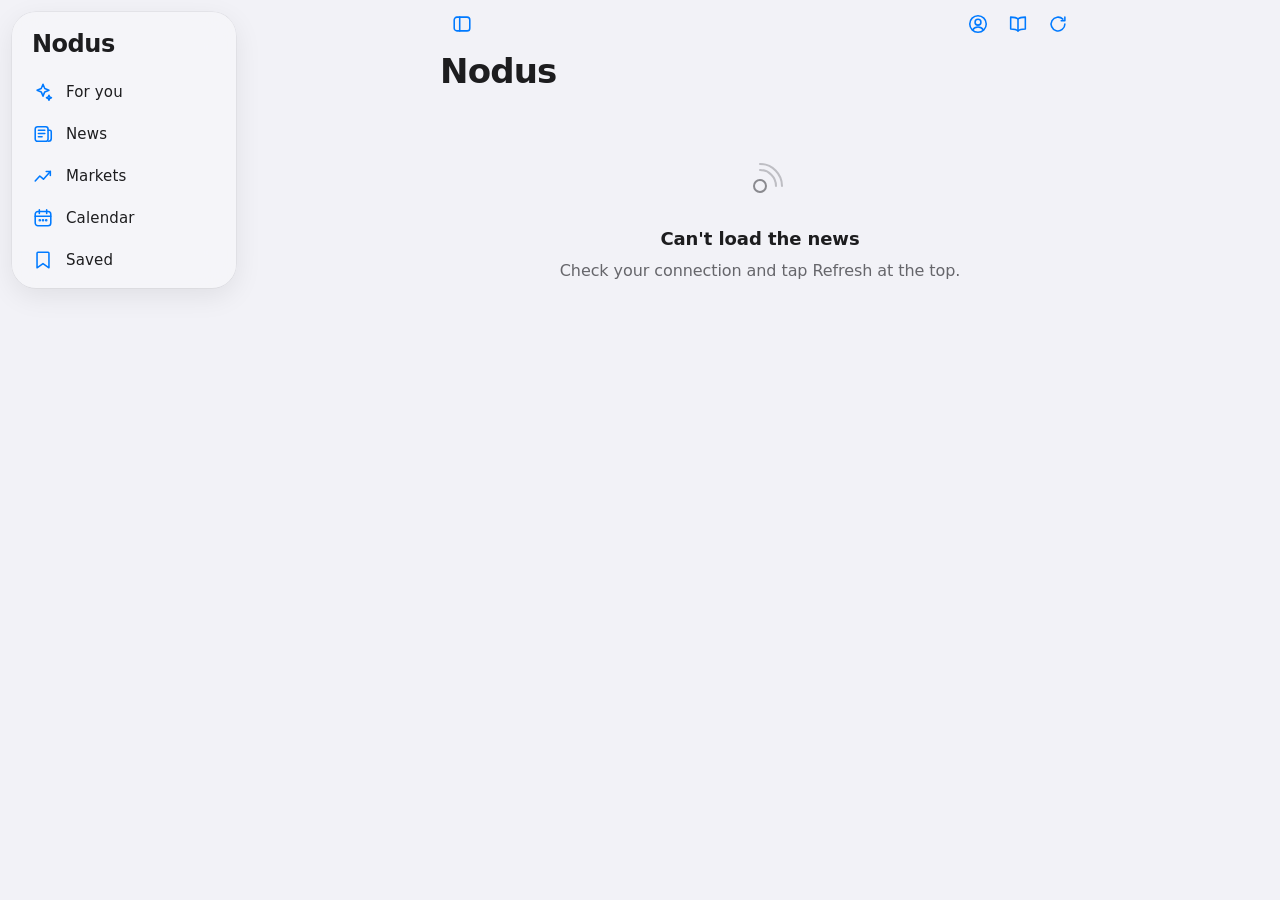
==== commit d462c8ee: "Radar diventa Nodus: nome, logo a nodo a tre colori, icone e storie I testi dell'app, privacy, widge" ====
--- a/sito/index.html
+++ b/sito/index.html
@@ -8,9 +8,9 @@
 <meta name="apple-mobile-web-app-capable" content="yes">
 <meta name="mobile-web-app-capable" content="yes">
 <meta name="apple-mobile-web-app-status-bar-style" content="default">
-<meta name="apple-mobile-web-app-title" content="Radar">
+<meta name="apple-mobile-web-app-title" content="Nodus">
 <meta name="description" content="Finanza, economia, AI, tecnologia e scienza: le notizie che contano, scelte per te.">
-<title>Radar</title>
+<title>Nodus</title>
 <link rel="manifest" href="manifest.webmanifest">
 <link rel="icon" href="icona.svg" type="image/svg+xml">
 <link rel="apple-touch-icon" href="icona-180.png">
@@ -48,7 +48,7 @@
       <div class="barra-sx"></div>
       <div class="barra-titolo" id="barra-titolo" aria-hidden="true"></div>
       <div class="barra-azioni">
-        <button class="tondo premibile" id="apri-profilo" aria-label="Il tuo Radar: temi, mercati e impostazioni" title="Il tuo Radar">
+        <button class="tondo premibile" id="apri-profilo" aria-label="Il tuo Nodus: temi, mercati e impostazioni" title="Il tuo Nodus">
           <svg viewBox="0 0 24 24" fill="none" stroke="currentColor" stroke-width="1.7" stroke-linecap="round" stroke-linejoin="round" aria-hidden="true"><circle cx="12" cy="12" r="9"/><circle cx="12" cy="10" r="3.2"/><path d="M6.2 18.4c1.3-2.1 3.4-3.2 5.8-3.2s4.5 1.1 5.8 3.2"/></svg>
         </button>
         <button class="tondo premibile" id="apri-glossario" aria-label="Glossario" title="Glossario">
--- a/sito/stile.css
+++ b/sito/stile.css
@@ -1,4 +1,4 @@
-/* Radar · stile
+/* Nodus · stile
    Colori di sistema Apple (chiaro/scuro), font di sistema, materiali traslucidi per le barre.
    Chiaro o scuro lo decide l'attributo data-aspetto su <html> ("chiaro" | "scuro"), messo già prima del disegno
    da index.html: in Tu → Aspetto si sceglie Automatico (segue il dispositivo), Chiaro o Scuro.
@@ -226,7 +226,7 @@
   }
   :root[data-aspetto="scuro"] .tabbar { box-shadow: 0 0 0 0.5px var(--materiale-bordo), 0 8px 28px rgba(0, 0, 0, 0.5); }
   .tabbar::before {
-    content: "Radar";
+    content: "Nodus";
     padding: 0.25rem 0.75rem 0.875rem;
     font: 700 1.5rem/1 var(--font-titoli); letter-spacing: -0.02em; color: var(--testo);
   }
@@ -384,6 +384,14 @@
 }
 .card.letta h3 { color: var(--testo-2); }
 .card.letta .thumb { opacity: 0.6; }
+/* foto grandi: sotto il testo, larghe quanto la scheda, in 16:9, come i link su X (scelto da Mattia l'08/11/2026,
+   senza la scelta piccole/grandi). Le miniature vere (sotto i 400 px, .foto-piccola) restano a lato per non sgranarsi */
+.card-riga:not(.foto-piccola) { flex-direction: column; align-items: stretch; gap: 0.75rem; }
+.card-riga:not(.foto-piccola) .thumb {
+  width: 100%; max-width: 100%; height: auto; aspect-ratio: 16 / 9;
+  border-radius: 1rem; box-shadow: 0 0 0 0.5px var(--sep);
+}
+.card-riga:not(.foto-piccola) p.sommario { -webkit-line-clamp: 2; }
 
 .temi { display: flex; flex-wrap: wrap; gap: 0.375rem; margin-top: 0.625rem; position: relative; z-index: 1; }
 .tema, .parola {
@@ -402,7 +410,7 @@
 
 /* ---------- la notizia, nel foglio dal basso ---------- */
 /* le tendine: chiuse mostrano titolo e anteprima; si aprono crescendo in altezza */
-/* nel foglio (bianco) le tendine sono un riquadro grigio, come i gruppi di Il tuo Radar */
+/* nel foglio (bianco) le tendine sono un riquadro grigio, come i gruppi di Il tuo Nodus */
 .tendine { background: var(--riempi); border-radius: 0.875rem; margin: 0 0 1.5rem; overflow: hidden; }
 :root[data-aspetto="chiaro"] .tendine { background: var(--bg); }
 .tendina + .tendina { border-top: 0.5px solid var(--sep); }
@@ -500,27 +508,135 @@
 
 /* ---------- mercati ---------- */
 
-.striscia {
-  display: flex; gap: 0.625rem;
-  overflow-x: auto; scroll-snap-type: x mandatory;
-  margin: 0 -1rem; padding: 0.125rem 1rem 0.25rem;
-  scrollbar-width: none;
-}
-.striscia::-webkit-scrollbar { display: none; }
-.mini {
-  flex: none; width: 9.25rem;
-  scroll-snap-align: start; scroll-margin-left: 1rem;
-  background: var(--card); border-radius: 1rem; box-shadow: var(--ombra-card);
-  padding: 0.75rem 0.75rem 0.625rem;
-  text-align: left;
-}
-.mini .nome { font-size: 0.75rem; font-weight: 600; color: var(--testo-2); white-space: nowrap; overflow: hidden; text-overflow: ellipsis; }
-.mini .prezzo { font: 600 1.0625rem/1.25 var(--font-titoli); letter-spacing: -0.01em; margin-top: 0.125rem; font-variant-numeric: tabular-nums; }
-.mini .spark { margin-top: 0.375rem; width: 100%; height: 1.75rem; }
-.mini.tuo, .titolo-mercato.tuo { outline: 1.5px solid var(--accento); outline-offset: -1.5px; }
-@media (min-width: 64rem) {
-  .striscia { flex-wrap: wrap; overflow: visible; margin: 0; padding: 0; }
-  .mini { width: calc((100% - 4 * 0.625rem) / 5); }
+.titolo-mercato.tuo { outline: 1.5px solid var(--accento); outline-offset: -1.5px; }
+
+/* ---------- storie (in cima a Per te) ---------- */
+
+/* cinque cerchi stanno in un telefono di 375 px; con più sezioni la fila scorre */
+.storie {
+  display: flex; gap: 0.6875rem;
+  overflow-x: auto; scrollbar-width: none;
+  margin: 0.25rem -1rem 0.75rem; padding: 0.25rem 1rem 0.25rem;
+}
+.storie::-webkit-scrollbar { display: none; }
+/* al centro; i margini automatici (e non justify-content: center) lasciano raggiungibile il primo cerchio quando la fila scorre */
+.storia-cerchio:first-child { margin-left: auto; }
+.storia-cerchio:last-child { margin-right: auto; }
+.storia-cerchio { flex: none; width: 3.75rem; display: flex; flex-direction: column; align-items: center; gap: 0.3125rem; }
+.storia-cerchio .anello {
+  width: 3.75rem; height: 3.75rem; border-radius: 50%;
+  padding: 0.125rem;   /* lo spessore dell'anello */
+  background: var(--sep);
+}
+.storia-cerchio.nuova .anello { padding: 0.1875rem; background: conic-gradient(from 210deg, var(--c1), var(--c2), var(--c1)); }
+.storia-cerchio .disco {
+  width: 100%; height: 100%; border-radius: 50%;
+  display: grid; place-items: center;
+  background: linear-gradient(145deg, var(--c1), var(--c2)); color: #fff;
+  border: 0.15625rem solid var(--bg);   /* lo stacco tra anello e disco */
+}
+.storia-cerchio:not(.nuova) .disco { opacity: 0.72; }
+.storia-cerchio .disco svg { width: 1.5rem; height: 1.5rem; }
+.storia-cerchio .nome { font-size: 0.75rem; font-weight: 500; color: var(--testo-2); white-space: nowrap; }
+.storia-cerchio.nuova .nome { color: var(--testo); font-weight: 600; }
+
+/* lo schermo delle storie: sempre scuro, come una foto */
+.storie-schermo {
+  position: fixed; inset: 0; z-index: 39;   /* sotto il velo e il foglio (40/41): la notizia aperta ci sale sopra */
+  background: rgba(0, 0, 0, 0.94);
+  display: grid; place-items: center;
+  animation: storie-apri 260ms var(--curva) both;
+  color: #fff;
+}
+@keyframes storie-apri { from { opacity: 0; transform: scale(0.96); } }
+.storia {
+  position: relative; overflow: hidden;
+  width: 100%; height: 100%;
+  display: flex; flex-direction: column;
+  padding: calc(env(safe-area-inset-top) + 0.5rem) max(0.875rem, env(safe-area-inset-right)) calc(env(safe-area-inset-bottom) + 0.875rem) max(0.875rem, env(safe-area-inset-left));
+  background: linear-gradient(160deg, var(--c1), var(--c2));
+  touch-action: none; user-select: none; -webkit-user-select: none; -webkit-touch-callout: none;
+  will-change: transform;
+}
+@media (min-width: 40rem) {
+  .storia { width: min(26rem, calc(100vw - 2rem)); height: min(calc(100dvh - 2rem), 47rem); border-radius: 1.25rem; padding: 0.625rem 1rem 1rem; }
+}
+.storia.entra-dx { animation: storia-dx 300ms var(--curva) both; }
+.storia.entra-sx { animation: storia-sx 300ms var(--curva) both; }
+@keyframes storia-dx { from { opacity: 0.4; transform: translateX(12%); } }
+@keyframes storia-sx { from { opacity: 0.4; transform: translateX(-12%); } }
+
+.storia-fondo { position: absolute; inset: 0; }
+.storia-fondo .sfocata { position: absolute; inset: -10%; width: 120%; height: 120%; object-fit: cover; filter: blur(28px) saturate(1.3) brightness(0.55); }
+.storia-fondo .riquadro {
+  position: absolute; left: 0.875rem; right: 0.875rem; top: calc(env(safe-area-inset-top) + 4.5rem);
+  aspect-ratio: 4 / 3; max-height: 42%;
+  border-radius: 1rem; overflow: hidden; box-shadow: 0 12px 40px rgba(0, 0, 0, 0.35);
+}
+@media (min-width: 40rem) { .storia-fondo .riquadro { top: 4.25rem; left: 1rem; right: 1rem; } }
+.storia-fondo .nitida { width: 100%; height: 100%; object-fit: cover; display: block; }
+.storia-fondo::after {   /* il testo resta leggibile su qualunque foto */
+  content: ""; position: absolute; inset: 0;
+  background: linear-gradient(to bottom, rgba(0,0,0,0.35), transparent 18%, transparent 45%, rgba(0,0,0,0.72) 100%);
+}
+.storia.senza-foto .storia-fondo::after { background: linear-gradient(to bottom, rgba(0,0,0,0.18), transparent 25%, rgba(0,0,0,0.38) 100%); }
+.storia-simbolo { position: absolute; right: -12%; top: 14%; width: 78%; height: auto; color: #fff; opacity: 0.16; }
+
+.storia-barre, .storia-testa, .storia-corpo, .storia-azioni { position: relative; z-index: 2; }
+.storia-barre { display: flex; gap: 0.25rem; }
+.barra-storia { flex: 1; height: 0.1875rem; border-radius: 0.125rem; background: rgba(255, 255, 255, 0.35); overflow: hidden; }
+.barra-storia .pieno { display: block; height: 100%; background: #fff; transform-origin: left; transform: scaleX(0); }
+.storia-testa { display: flex; align-items: center; gap: 0.5rem; margin-top: 0.625rem; font-size: 0.875rem; }
+.storia-testa .disco {
+  width: 1.75rem; height: 1.75rem; border-radius: 50%; flex: none;
+  display: grid; place-items: center;
+  background: linear-gradient(145deg, var(--c1), var(--c2)); box-shadow: 0 0 0 1.5px rgba(255,255,255,0.85);
+}
+.storia-testa .disco svg { width: 1rem; height: 1rem; }
+.storia-testa .sezione-nome { font-weight: 600; }
+.storia-testa .conta { color: rgba(255, 255, 255, 0.7); font-variant-numeric: tabular-nums; }
+.storia-chiudi { margin-left: auto; width: 2.75rem; height: 2.75rem; margin-right: -0.5rem; display: grid; place-items: center; border-radius: 50%; }
+.storia-chiudi svg { width: 1.375rem; height: 1.375rem; }
+
+/* le zone del tocco: il terzo sinistro torna indietro, il resto va avanti (come Instagram: avanti è il gesto più comune) */
+.storia-zona { position: absolute; z-index: 1; top: 0; bottom: 0; }
+.storia-zona.sx { left: 0; width: 33%; }
+.storia-zona.dx { right: 0; width: 67%; }
+.storia-zona:focus-visible { outline: 2px solid rgba(255,255,255,0.8); outline-offset: -6px; border-radius: 1rem; }
+
+.storia-corpo { margin-top: auto; pointer-events: none; padding-bottom: 1rem; text-shadow: 0 1px 12px rgba(0, 0, 0, 0.35); }
+.storia-fonte { display: flex; align-items: center; gap: 0.375rem; font-size: 0.8125rem; color: rgba(255, 255, 255, 0.85); margin-bottom: 0.5rem; min-width: 0; }
+.storia-fonte .fonte { font-weight: 600; color: #fff; white-space: nowrap; overflow: hidden; text-overflow: ellipsis; }
+.storia-fonte .etichetta { background: rgba(255, 255, 255, 0.2); color: #fff; }
+.storia-titolo { margin: 0; font: 700 1.625rem/1.18 var(--font-titoli); letter-spacing: -0.02em; text-wrap: balance; }
+.storia-breve {
+  margin: 0.625rem 0 0; font-size: 1rem; line-height: 1.45; color: rgba(255, 255, 255, 0.9);
+  display: -webkit-box; -webkit-line-clamp: 5; -webkit-box-orient: vertical; overflow: hidden;
+}
+.storia-nota { margin: 0.375rem 0 0; font-size: 0.75rem; color: rgba(255, 255, 255, 0.65); }
+.storia-temi { display: flex; flex-wrap: wrap; align-items: center; gap: 0.375rem; margin-top: 0.75rem; font-size: 0.8125rem; }
+.storia-temi .tema { background: rgba(255, 255, 255, 0.2); color: #fff; padding: 0.125rem 0.5rem; border-radius: 0.5rem; font-weight: 600; font-size: 0.75rem; }
+.storia-temi .anche-su { color: rgba(255, 255, 255, 0.75); }
+
+.storia-azioni { display: flex; gap: 0.625rem; }
+.storia-apri {
+  flex: 1; display: flex; align-items: center; justify-content: center; gap: 0.375rem;
+  padding: 0.875rem 1rem; border-radius: 0.875rem;
+  background: #fff; color: #000; font-size: 1rem; font-weight: 600;
+}
+.storia-apri svg { width: 0.875rem; height: 0.875rem; }
+.storia-salva {
+  flex: none; width: 3.125rem; display: grid; place-items: center; border-radius: 0.875rem;
+  background: rgba(255, 255, 255, 0.2); color: #fff;
+  -webkit-backdrop-filter: blur(12px); backdrop-filter: blur(12px);
+}
+.storia-salva svg { width: 1.375rem; height: 1.375rem; }
+
+/* tenendo premuto si legge in pace: spariscono barre, testa e pulsanti */
+.storie-schermo.tenuta .storia-barre, .storie-schermo.tenuta .storia-testa, .storie-schermo.tenuta .storia-azioni { opacity: 0; transition: opacity 200ms; }
+
+@media (prefers-reduced-motion: reduce) {
+  .storie-schermo, .storia.entra-dx, .storia.entra-sx { animation: dissolvi 200ms ease both; }
 }
 
 .var {
@@ -584,6 +700,8 @@
   transition: font-weight 0ms;
 }
 .segmenti button[aria-pressed="true"] { font-weight: 600; }
+.segmenti.a-misura { grid-auto-columns: auto; }   /* le colonne auto si allargano a riempire, in proporzione al nome */
+.segmenti.a-misura button { padding: 0.375rem 0.25rem; white-space: nowrap; }
 .segmenti.piccoli { display: inline-grid; margin: 0; }
 .segmenti.piccoli button { padding: 0.25rem 0.625rem; font-size: 0.75rem; }
 
@@ -604,19 +722,7 @@
 .cerca input::placeholder { color: var(--testo-3); }
 .cerca input::-webkit-search-cancel-button { display: none; }
 
-/* ---------- riga "prossimo appuntamento" e agenda ---------- */
-
-.prossimo {
-  display: flex; align-items: center; gap: 0.875rem; width: 100%;
-  margin-top: 0.75rem;
-  background: var(--card); border-radius: var(--raggio); box-shadow: var(--ombra-card);
-  padding: 0.75rem 1rem; text-align: left;
-}
-.prossimo .cosa { flex: 1; min-width: 0; }
-.prossimo .sopratitolo { font-size: 0.75rem; font-weight: 600; color: var(--testo-2); text-transform: uppercase; letter-spacing: 0.04em; }
-.prossimo .tit { font-weight: 600; font-size: 0.9375rem; margin-top: 0.0625rem; }
-.prossimo .quando { font-size: 0.8125rem; color: var(--testo-2); }
-.prossimo .freccia { color: var(--testo-3); width: 0.875rem; height: 0.875rem; }
+/* ---------- agenda ---------- */
 
 .calendario {
   flex: none; align-self: flex-start;
@@ -716,6 +822,19 @@
 .riga-tema.verticale .segmenti { display: grid; }
 .riga-tema .nome { font-weight: 600; font-size: 0.9375rem; }
 .riga-tema .parole { font-size: 0.75rem; color: var(--testo-2); white-space: nowrap; overflow: hidden; text-overflow: ellipsis; }
+/* notifiche: il tema di ogni sezione, un menu che sembra testo (come le Impostazioni di iOS) */
+.scelta-notifica-box { position: relative; display: flex; align-items: center; min-width: 0; max-width: 60%; color: var(--accento); }
+.scelta-notifica-box::after {
+  content: ""; position: absolute; right: 0.125rem; top: 50%; width: 0.4375rem; height: 0.4375rem; margin-top: -0.3125rem;
+  border-right: 2px solid currentColor; border-bottom: 2px solid currentColor; transform: rotate(45deg); pointer-events: none;
+}
+.scelta-notifica {
+  -webkit-appearance: none; appearance: none; min-width: 0; max-width: 100%; margin: 0; border: 0; border-radius: 0.5rem;
+  padding: 0.375rem 1.25rem 0.375rem 0.5rem; background: transparent; color: inherit; font: inherit; font-size: 0.9375rem;
+  text-overflow: ellipsis; white-space: nowrap; overflow: hidden; cursor: pointer;
+}
+.scelta-notifica:focus-visible { outline: 2px solid var(--accento); outline-offset: 1px; }
+.scelta-notifica option { color: var(--testo); background: var(--bg); }
 .interruttore { position: relative; width: 3.1875rem; height: 1.9375rem; flex: none; }
 .interruttore input { position: absolute; inset: 0; opacity: 0; margin: 0; cursor: pointer; }
 .interruttore .binario { position: absolute; inset: 0; border-radius: 1rem; background: var(--riempi-2); transition: background-color 200ms var(--curva); pointer-events: none; }
@@ -752,7 +871,7 @@
 .scheletro { height: 7rem; border-radius: var(--raggio); background: var(--card); opacity: 0.6; animation: respira 1.4s ease-in-out infinite alternate; }
 @keyframes respira { to { opacity: 0.3; } }
 
-/* ---------- il tuo Radar (foglio) e Info ---------- */
+/* ---------- il tuo Nodus (foglio) e Info ---------- */
 
 .stellina { display: inline-block; vertical-align: -0.125em; width: 0.875em; height: 0.875em; margin-right: 0.25rem; color: #ff9f0a; }
 h2.sezione.sotto-titolo { margin: -0.25rem 0 0.75rem; font: 600 0.9375rem/1.3 var(--font); letter-spacing: 0; color: var(--testo-2); }
@@ -849,8 +968,7 @@
 .bv-corpo.indietro { animation: bv-indietro 380ms var(--curva) both; }
 @keyframes bv-avanti { from { opacity: 0; transform: translate3d(1.5rem, 0, 0); } }
 @keyframes bv-indietro { from { opacity: 0; transform: translate3d(-1.5rem, 0, 0); } }
-.bv-logo { width: 4.5rem; height: 4.5rem; margin: 0.25rem 0 1.25rem; border-radius: 1.125rem; display: grid; place-items: center; color: #fff; background: linear-gradient(160deg, #3a7bff, #5e5ce6); box-shadow: 0 8px 24px rgba(58, 123, 255, 0.3); }
-.bv-logo svg { width: 3rem; height: 3rem; }
+.bv-logo { display: block; width: 4.5rem; height: 4.5rem; margin: 0.25rem 0 1.25rem; border-radius: 1rem; box-shadow: 0 0 0 0.5px var(--sep), 0 8px 24px rgba(0, 0, 0, 0.25); }
 .bv-punti { display: flex; flex-direction: column; gap: 0.875rem; }
 .bv-punto { display: flex; flex-direction: column; gap: 0.125rem; padding: 0.875rem 1rem; border-radius: 1rem; background: var(--card); box-shadow: var(--ombra-card); }
 .bv-punto strong { font-size: 1rem; }
@@ -905,7 +1023,7 @@
 }
 @media (prefers-contrast: more) {
   :root { --testo-2: #3a3a3c; --testo-3: #48484a; --sep: rgba(0,0,0,0.5); }
-  .pannello, .mini, .titolo-mercato, .evento, .prossimo { box-shadow: 0 0 0 1px var(--sep); }
+  .pannello, .titolo-mercato, .evento { box-shadow: 0 0 0 1px var(--sep); }
 }
 @media (prefers-contrast: more) {
   :root[data-aspetto="scuro"] { --testo-2: #d1d1d6; --testo-3: #aeaeb2; --sep: rgba(255,255,255,0.5); }
